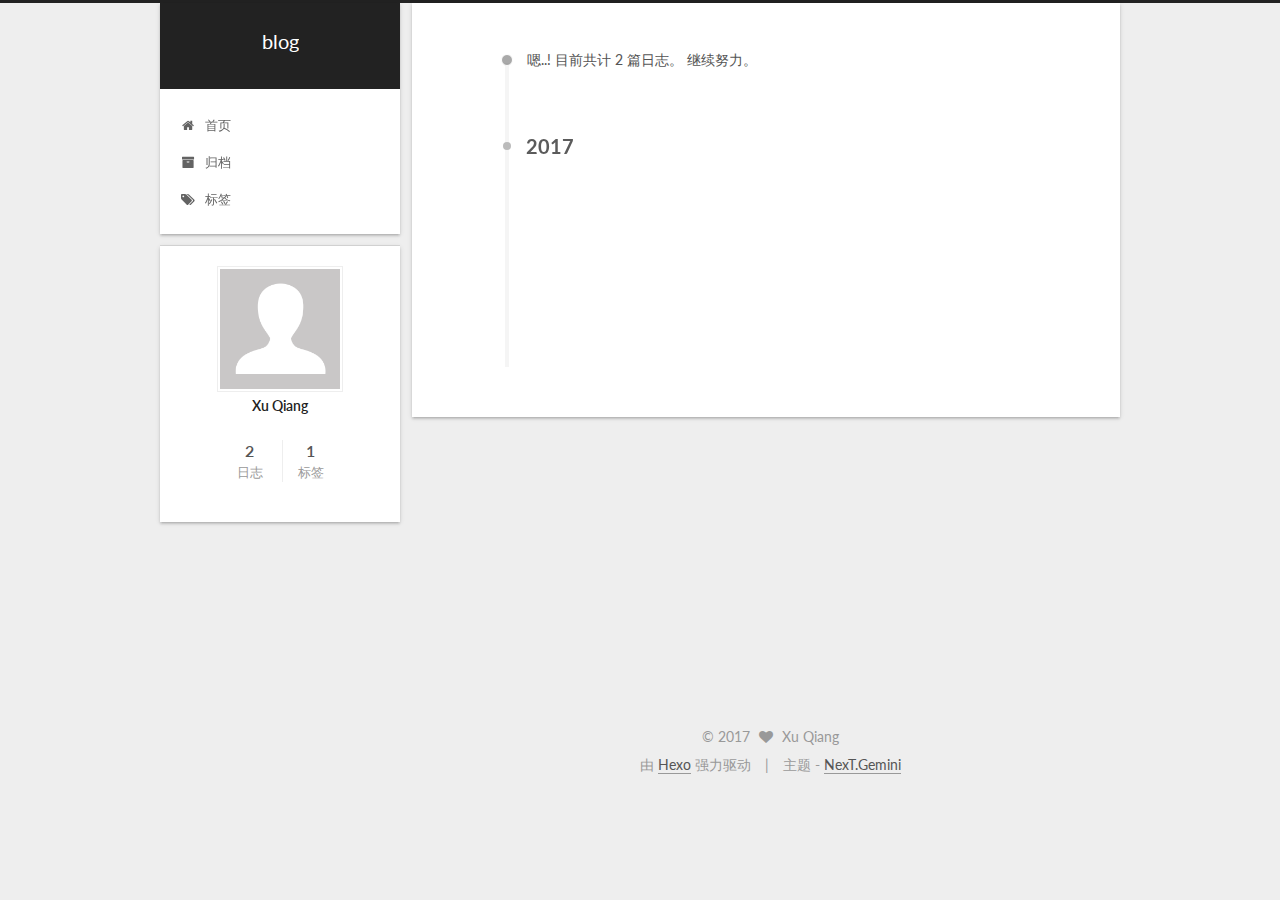
==== archives/2017/index.html @ 6618b9b8 "Site updated: 2017-08-31 19:38:58" ====
<!DOCTYPE html>



  


<html class="theme-next gemini use-motion" lang="zh-Hans">
<head>
  <meta charset="UTF-8"/>
<meta http-equiv="X-UA-Compatible" content="IE=edge" />
<meta name="viewport" content="width=device-width, initial-scale=1, maximum-scale=1"/>
<meta name="theme-color" content="#222">









<meta http-equiv="Cache-Control" content="no-transform" />
<meta http-equiv="Cache-Control" content="no-siteapp" />















  
  
  <link href="/lib/fancybox/source/jquery.fancybox.css?v=2.1.5" rel="stylesheet" type="text/css" />




  
  
  
  

  
    
    
  

  

  

  

  

  
    
    
    <link href="//fonts.googleapis.com/css?family=Lato:300,300italic,400,400italic,700,700italic&subset=latin,latin-ext" rel="stylesheet" type="text/css">
  






<link href="/lib/font-awesome/css/font-awesome.min.css?v=4.6.2" rel="stylesheet" type="text/css" />

<link href="/css/main.css?v=5.1.2" rel="stylesheet" type="text/css" />


  <meta name="keywords" content="Hexo, NexT" />








  <link rel="shortcut icon" type="image/x-icon" href="/favicon.ico?v=5.1.2" />






<meta property="og:type" content="website">
<meta property="og:title" content="blog">
<meta property="og:url" content="http://yoursite.com/archives/2017/index.html">
<meta property="og:site_name" content="blog">
<meta property="og:locale" content="zh-Hans">
<meta name="twitter:card" content="summary">
<meta name="twitter:title" content="blog">



<script type="text/javascript" id="hexo.configurations">
  var NexT = window.NexT || {};
  var CONFIG = {
    root: '/',
    scheme: 'Gemini',
    sidebar: {"position":"left","display":"post","offset":12,"offset_float":12,"b2t":false,"scrollpercent":false,"onmobile":false},
    fancybox: true,
    tabs: true,
    motion: true,
    duoshuo: {
      userId: '0',
      author: '博主'
    },
    algolia: {
      applicationID: '',
      apiKey: '',
      indexName: '',
      hits: {"per_page":10},
      labels: {"input_placeholder":"Search for Posts","hits_empty":"We didn't find any results for the search: ${query}","hits_stats":"${hits} results found in ${time} ms"}
    }
  };
</script>



  <link rel="canonical" href="http://yoursite.com/archives/2017/"/>





  <title>归档 | blog</title>
  














</head>

<body itemscope itemtype="http://schema.org/WebPage" lang="zh-Hans">

  
  
    
  

  <div class="container sidebar-position-left  page-archive  ">
    <div class="headband"></div>

    <header id="header" class="header" itemscope itemtype="http://schema.org/WPHeader">
      <div class="header-inner"><div class="site-brand-wrapper">
  <div class="site-meta ">
    

    <div class="custom-logo-site-title">
      <a href="/"  class="brand" rel="start">
        <span class="logo-line-before"><i></i></span>
        <span class="site-title">blog</span>
        <span class="logo-line-after"><i></i></span>
      </a>
    </div>
      
        <p class="site-subtitle"></p>
      
  </div>

  <div class="site-nav-toggle">
    <button>
      <span class="btn-bar"></span>
      <span class="btn-bar"></span>
      <span class="btn-bar"></span>
    </button>
  </div>
</div>

<nav class="site-nav">
  

  
    <ul id="menu" class="menu">
      
        
        <li class="menu-item menu-item-home">
          <a href="/" rel="section">
            
              <i class="menu-item-icon fa fa-fw fa-home"></i> <br />
            
            首页
          </a>
        </li>
      
        
        <li class="menu-item menu-item-archives">
          <a href="/archives/" rel="section">
            
              <i class="menu-item-icon fa fa-fw fa-archive"></i> <br />
            
            归档
          </a>
        </li>
      
        
        <li class="menu-item menu-item-tags">
          <a href="/tags/" rel="section">
            
              <i class="menu-item-icon fa fa-fw fa-tags"></i> <br />
            
            标签
          </a>
        </li>
      

      
    </ul>
  

  
</nav>



 </div>
    </header>

    <main id="main" class="main">
      <div class="main-inner">
        <div class="content-wrap">
          <div id="content" class="content">
            

  
  
  
  <div class="post-block archive">
    <div id="posts" class="posts-collapse">
      <span class="archive-move-on"></span>

      <span class="archive-page-counter">
        
        
        
          
        
        嗯..! 目前共计 2 篇日志。 继续努力。
      </span>

      

        
        
        

        
          
          <div class="collection-title">
            <h2 class="archive-year motion-element" id="archive-year-2017">2017</h2>
          </div>
        
        

        

  <article class="post post-type-normal" itemscope itemtype="http://schema.org/Article">
    <header class="post-header">

      <h2 class="post-title">
        
            <a class="post-title-link" href="/2017/08/31/spark/" itemprop="url">
              
                <span itemprop="name">spark</span>
              
            </a>
        
      </h2>

      <div class="post-meta">
        <time class="post-time" itemprop="dateCreated"
              datetime="2017-08-31T19:30:07+08:00"
              content="2017-08-31" >
          08-31
        </time>
      </div>

    </header>
  </article>



      

        
        
        

        
        

        

  <article class="post post-type-normal" itemscope itemtype="http://schema.org/Article">
    <header class="post-header">

      <h2 class="post-title">
        
            <a class="post-title-link" href="/2017/08/31/hello-world/" itemprop="url">
              
                <span itemprop="name">Hello World</span>
              
            </a>
        
      </h2>

      <div class="post-meta">
        <time class="post-time" itemprop="dateCreated"
              datetime="2017-08-31T19:21:14+08:00"
              content="2017-08-31" >
          08-31
        </time>
      </div>

    </header>
  </article>



      

    </div>
  </div>
  
  
  

  



          </div>
          


          

        </div>
        
          
  
  <div class="sidebar-toggle">
    <div class="sidebar-toggle-line-wrap">
      <span class="sidebar-toggle-line sidebar-toggle-line-first"></span>
      <span class="sidebar-toggle-line sidebar-toggle-line-middle"></span>
      <span class="sidebar-toggle-line sidebar-toggle-line-last"></span>
    </div>
  </div>

  <aside id="sidebar" class="sidebar">
    
    <div class="sidebar-inner">

      

      

      <section class="site-overview sidebar-panel sidebar-panel-active">
        <div class="site-author motion-element" itemprop="author" itemscope itemtype="http://schema.org/Person">
          <img class="site-author-image" itemprop="image"
               src="/images/avatar.gif"
               alt="Xu Qiang" />
          <p class="site-author-name" itemprop="name">Xu Qiang</p>
           
              <p class="site-description motion-element" itemprop="description"></p>
          
        </div>
        <nav class="site-state motion-element">

          
            <div class="site-state-item site-state-posts">
              <a href="/archives/">
                <span class="site-state-item-count">2</span>
                <span class="site-state-item-name">日志</span>
              </a>
            </div>
          

          

          
            
            
            <div class="site-state-item site-state-tags">
              <a href="/tags/index.html">
                <span class="site-state-item-count">1</span>
                <span class="site-state-item-name">标签</span>
              </a>
            </div>
          

        </nav>

        

        <div class="links-of-author motion-element">
          
        </div>

        
        

        
        

        


      </section>

      

      

    </div>
  </aside>


        
      </div>
    </main>

    <footer id="footer" class="footer">
      <div class="footer-inner">
        <div class="copyright" >
  
  &copy; 
  <span itemprop="copyrightYear">2017</span>
  <span class="with-love">
    <i class="fa fa-heart"></i>
  </span>
  <span class="author" itemprop="copyrightHolder">Xu Qiang</span>
</div>


<div class="powered-by">
  由 <a class="theme-link" href="https://hexo.io">Hexo</a> 强力驱动
</div>

<div class="theme-info">
  主题 -
  <a class="theme-link" href="https://github.com/iissnan/hexo-theme-next">
    NexT.Gemini
  </a>
</div>


        

        
      </div>
    </footer>

    
      <div class="back-to-top">
        <i class="fa fa-arrow-up"></i>
        
      </div>
    

  </div>

  

<script type="text/javascript">
  if (Object.prototype.toString.call(window.Promise) !== '[object Function]') {
    window.Promise = null;
  }
</script>









  












  
  <script type="text/javascript" src="/lib/jquery/index.js?v=2.1.3"></script>

  
  <script type="text/javascript" src="/lib/fastclick/lib/fastclick.min.js?v=1.0.6"></script>

  
  <script type="text/javascript" src="/lib/jquery_lazyload/jquery.lazyload.js?v=1.9.7"></script>

  
  <script type="text/javascript" src="/lib/velocity/velocity.min.js?v=1.2.1"></script>

  
  <script type="text/javascript" src="/lib/velocity/velocity.ui.min.js?v=1.2.1"></script>

  
  <script type="text/javascript" src="/lib/fancybox/source/jquery.fancybox.pack.js?v=2.1.5"></script>


  


  <script type="text/javascript" src="/js/src/utils.js?v=5.1.2"></script>

  <script type="text/javascript" src="/js/src/motion.js?v=5.1.2"></script>



  
  


  <script type="text/javascript" src="/js/src/affix.js?v=5.1.2"></script>

  <script type="text/javascript" src="/js/src/schemes/pisces.js?v=5.1.2"></script>



  
  
    <script type="text/javascript" id="motion.page.archive">
      $('.archive-year').velocity('transition.slideLeftIn');
    </script>
  


  


  <script type="text/javascript" src="/js/src/bootstrap.js?v=5.1.2"></script>



  


  




	





  





  






  





  

  

  

  

  

  

</body>
</html>
---- css/main.css ----
/* normalize.css v3.0.2 | MIT License | git.io/normalize */
html {
  font-family: sans-serif; /* 1 */
  -ms-text-size-adjust: 100%; /* 2 */
  -webkit-text-size-adjust: 100%; /* 2 */
}
body {
  margin: 0;
}
article,
aside,
details,
figcaption,
figure,
footer,
header,
hgroup,
main,
menu,
nav,
section,
summary {
  display: block;
}
audio,
canvas,
progress,
video {
  display: inline-block; /* 1 */
  vertical-align: baseline; /* 2 */
}
audio:not([controls]) {
  display: none;
  height: 0;
}
[hidden],
template {
  display: none;
}
a {
  background-color: transparent;
}
a:active,
a:hover {
  outline: 0;
}
abbr[title] {
  border-bottom: 1px dotted;
}
b,
strong {
  font-weight: bold;
}
dfn {
  font-style: italic;
}
h1 {
  font-size: 2em;
  margin: 0.67em 0;
}
mark {
  background: #ff0;
  color: #000;
}
small {
  font-size: 80%;
}
sub,
sup {
  font-size: 75%;
  line-height: 0;
  position: relative;
  vertical-align: baseline;
}
sup {
  top: -0.5em;
}
sub {
  bottom: -0.25em;
}
img {
  border: 0;
}
svg:not(:root) {
  overflow: hidden;
}
figure {
  margin: 1em 40px;
}
hr {
  -moz-box-sizing: content-box;
  box-sizing: content-box;
  height: 0;
}
pre {
  overflow: auto;
}
code,
kbd,
pre,
samp {
  font-family: monospace, monospace;
  font-size: 1em;
}
button,
input,
optgroup,
select,
textarea {
  color: inherit; /* 1 */
  font: inherit; /* 2 */
  margin: 0; /* 3 */
}
button {
  overflow: visible;
}
button,
select {
  text-transform: none;
}
button,
html input[type="button"],
input[type="reset"],
input[type="submit"] {
  -webkit-appearance: button; /* 2 */
  cursor: pointer; /* 3 */
}
button[disabled],
html input[disabled] {
  cursor: default;
}
button::-moz-focus-inner,
input::-moz-focus-inner {
  border: 0;
  padding: 0;
}
input {
  line-height: normal;
}
input[type="checkbox"],
input[type="radio"] {
  box-sizing: border-box; /* 1 */
  padding: 0; /* 2 */
}
input[type="number"]::-webkit-inner-spin-button,
input[type="number"]::-webkit-outer-spin-button {
  height: auto;
}
input[type="search"] {
  -webkit-appearance: textfield; /* 1 */
  -moz-box-sizing: content-box;
  -webkit-box-sizing: content-box; /* 2 */
  box-sizing: content-box;
}
input[type="search"]::-webkit-search-cancel-button,
input[type="search"]::-webkit-search-decoration {
  -webkit-appearance: none;
}
fieldset {
  border: 1px solid #c0c0c0;
  margin: 0 2px;
  padding: 0.35em 0.625em 0.75em;
}
legend {
  border: 0; /* 1 */
  padding: 0; /* 2 */
}
textarea {
  overflow: auto;
}
optgroup {
  font-weight: bold;
}
table {
  border-collapse: collapse;
  border-spacing: 0;
}
td,
th {
  padding: 0;
}
::selection {
  background: #262a30;
  color: #fff;
}
body {
  position: relative;
  font-family: 'Lato', "PingFang SC", "Microsoft YaHei", sans-serif;
  font-size: 14px;
  line-height: 2;
  color: #555;
  background: #eee;
}
@media (max-width: 767px) {
  body {
    padding-right: 0 !important;
  }
}
@media (min-width: 768px) and (max-width: 991px) {
  body {
    padding-right: 0 !important;
  }
}
@media (min-width: 1600px) {
  body {
    font-size: 16px;
  }
}
h1,
h2,
h3,
h4,
h5,
h6 {
  margin: 0;
  padding: 0;
  font-weight: bold;
  line-height: 1.5;
  font-family: 'Lato', "PingFang SC", "Microsoft YaHei", sans-serif;
}
h2,
h3,
h4,
h5,
h6 {
  margin: 20px 0 15px;
}
h1 {
  font-size: 22px;
}
@media (max-width: 767px) {
  h1 {
    font-size: 18px;
  }
}
h2 {
  font-size: 20px;
}
@media (max-width: 767px) {
  h2 {
    font-size: 16px;
  }
}
h3 {
  font-size: 18px;
}
@media (max-width: 767px) {
  h3 {
    font-size: 14px;
  }
}
h4 {
  font-size: 16px;
}
@media (max-width: 767px) {
  h4 {
    font-size: 12px;
  }
}
h5 {
  font-size: 14px;
}
@media (max-width: 767px) {
  h5 {
    font-size: 10px;
  }
}
h6 {
  font-size: 12px;
}
@media (max-width: 767px) {
  h6 {
    font-size: 8px;
  }
}
p {
  margin: 0 0 20px 0;
}
a {
  color: #555;
  text-decoration: none;
  border-bottom: 1px solid #999;
  word-wrap: break-word;
}
a:hover {
  color: #222;
  border-bottom-color: #222;
}
blockquote {
  margin: 0;
  padding: 0;
}
img {
  display: block;
  margin: auto;
  max-width: 100%;
  height: auto;
}
hr {
  margin: 40px 0;
  height: 3px;
  border: none;
  background-color: #ddd;
  background-image: repeating-linear-gradient(-45deg, #fff, #fff 4px, transparent 4px, transparent 8px);
}
blockquote {
  padding: 0 15px;
  color: #666;
  border-left: 4px solid #ddd;
}
blockquote cite::before {
  content: "-";
  padding: 0 5px;
}
dt {
  font-weight: 700;
}
dd {
  margin: 0;
  padding: 0;
}
.text-left {
  text-align: left;
}
.text-center {
  text-align: center;
}
.text-right {
  text-align: right;
}
.text-justify {
  text-align: justify;
}
.text-nowrap {
  white-space: nowrap;
}
.text-lowercase {
  text-transform: lowercase;
}
.text-uppercase {
  text-transform: uppercase;
}
.text-capitalize {
  text-transform: capitalize;
}
.center-block {
  display: block;
  margin-left: auto;
  margin-right: auto;
}
.clearfix:before,
.clearfix:after {
  content: " ";
  display: table;
}
.clearfix:after {
  clear: both;
}
.pullquote {
  width: 45%;
}
.pullquote.left {
  float: left;
  margin-left: 5px;
  margin-right: 10px;
}
.pullquote.right {
  float: right;
  margin-left: 10px;
  margin-right: 5px;
}
.affix.affix.affix {
  position: fixed;
}
.translation {
  margin-top: -20px;
  font-size: 14px;
  color: #999;
}
.scrollbar-measure {
  width: 100px;
  height: 100px;
  overflow: scroll;
  position: absolute;
  top: -9999px;
}
.use-motion .motion-element {
  opacity: 0;
}
table {
  margin: 20px 0;
  width: 100%;
  border-collapse: collapse;
  border-spacing: 0;
  border: 1px solid #ddd;
  font-size: 14px;
  table-layout: fixed;
  word-wrap: break-all;
}
table>tbody>tr:nth-of-type(odd) {
  background-color: #f9f9f9;
}
table>tbody>tr:hover {
  background-color: #f5f5f5;
}
caption,
th,
td {
  padding: 8px;
  text-align: left;
  vertical-align: middle;
  font-weight: normal;
}
th,
td {
  border-bottom: 3px solid #ddd;
  border-right: 1px solid #eee;
}
th {
  padding-bottom: 10px;
  font-weight: 700;
}
td {
  border-bottom-width: 1px;
}
html,
body {
  height: 100%;
}
.container {
  position: relative;
  min-height: 100%;
}
.header-inner {
  margin: 0 auto;
  padding: 100px 0 70px;
  width: calc(100% - 252px);
}
@media (min-width: 1600px) {
  .container .header-inner {
    width: 900px;
  }
}
.main {
  padding-bottom: 150px;
}
.main-inner {
  margin: 0 auto;
  width: calc(100% - 252px);
}
@media (min-width: 1600px) {
  .container .main-inner {
    width: 900px;
  }
}
.footer {
  position: absolute;
  left: 0;
  bottom: 0;
  width: 100%;
  min-height: 50px;
}
.footer-inner {
  box-sizing: border-box;
  margin: 20px auto;
  width: calc(100% - 252px);
}
@media (min-width: 1600px) {
  .container .footer-inner {
    width: 900px;
  }
}
pre,
.highlight {
  overflow: auto;
  margin: 20px 0;
  padding: 0;
  font-size: 13px;
  color: #4d4d4c;
  background: #f7f7f7;
  line-height: 1.6;
}
pre,
code {
  font-family: consolas, Menlo, "PingFang SC", "Microsoft YaHei", monospace;
}
code {
  padding: 2px 4px;
  word-wrap: break-word;
  color: #555;
  background: #eee;
  border-radius: 3px;
  font-size: 13px;
}
pre code {
  padding: 0;
  color: #4d4d4c;
  background: none;
  text-shadow: none;
}
.highlight {
  border-radius: 1px;
}
.highlight pre {
  border: none;
  margin: 0;
  padding: 10px 0;
}
.highlight table {
  margin: 0;
  width: auto;
  border: none;
}
.highlight td {
  border: none;
  padding: 0;
}
.highlight figcaption {
  font-size: 1em;
  color: #4d4d4c;
  line-height: 1em;
  margin-bottom: 1em;
}
.highlight figcaption:before,
.highlight figcaption:after {
  content: " ";
  display: table;
}
.highlight figcaption:after {
  clear: both;
}
.highlight figcaption a {
  float: right;
  color: #4d4d4c;
}
.highlight figcaption a:hover {
  border-bottom-color: #4d4d4c;
}
.highlight .gutter pre {
  padding-left: 10px;
  padding-right: 10px;
  color: #869194;
  text-align: right;
  background-color: #eff2f3;
}
.highlight .code pre {
  width: 100%;
  padding-left: 10px;
  padding-right: 10px;
  background-color: #f7f7f7;
}
.highlight .line {
  height: 20px;
}
.gutter {
  -webkit-user-select: none;
  -moz-user-select: none;
  -ms-user-select: none;
  user-select: none;
}
.gist table {
  width: auto;
}
.gist table td {
  border: none;
}
pre .deletion {
  background: #fdd;
}
pre .addition {
  background: #dfd;
}
pre .meta {
  color: #8959a8;
}
pre .comment {
  color: #8e908c;
}
pre .variable,
pre .attribute,
pre .tag,
pre .regexp,
pre .ruby .constant,
pre .xml .tag .title,
pre .xml .pi,
pre .xml .doctype,
pre .html .doctype,
pre .css .id,
pre .css .class,
pre .css .pseudo {
  color: #c82829;
}
pre .number,
pre .preprocessor,
pre .built_in,
pre .literal,
pre .params,
pre .constant,
pre .command {
  color: #f5871f;
}
pre .ruby .class .title,
pre .css .rules .attribute,
pre .string,
pre .value,
pre .inheritance,
pre .header,
pre .ruby .symbol,
pre .xml .cdata,
pre .special,
pre .number,
pre .formula {
  color: #718c00;
}
pre .title,
pre .css .hexcolor {
  color: #3e999f;
}
pre .function,
pre .python .decorator,
pre .python .title,
pre .ruby .function .title,
pre .ruby .title .keyword,
pre .perl .sub,
pre .javascript .title,
pre .coffeescript .title {
  color: #4271ae;
}
pre .keyword,
pre .javascript .function {
  color: #8959a8;
}
.full-image.full-image.full-image {
  border: none;
  max-width: 100%;
  width: auto;
  margin: 20px auto;
}
@media (min-width: 992px) {
  .full-image.full-image.full-image {
    max-width: none;
    width: 118%;
    margin: 0 -9%;
  }
}
.blockquote-center,
.page-home .post-type-quote blockquote,
.page-post-detail .post-type-quote blockquote {
  position: relative;
  margin: 40px 0;
  padding: 0;
  border-left: none;
  text-align: center;
}
.blockquote-center::before,
.page-home .post-type-quote blockquote::before,
.page-post-detail .post-type-quote blockquote::before,
.blockquote-center::after,
.page-home .post-type-quote blockquote::after,
.page-post-detail .post-type-quote blockquote::after {
  position: absolute;
  content: ' ';
  display: block;
  width: 100%;
  height: 24px;
  opacity: 0.2;
  background-repeat: no-repeat;
  background-position: 0 -6px;
  background-size: 22px 22px;
}
.blockquote-center::before,
.page-home .post-type-quote blockquote::before,
.page-post-detail .post-type-quote blockquote::before {
  top: -20px;
  background-image: url("../images/quote-l.svg");
  border-top: 1px solid #ccc;
}
.blockquote-center::after,
.page-home .post-type-quote blockquote::after,
.page-post-detail .post-type-quote blockquote::after {
  bottom: -20px;
  background-image: url("../images/quote-r.svg");
  border-bottom: 1px solid #ccc;
  background-position: 100% 8px;
}
.blockquote-center p,
.page-home .post-type-quote blockquote p,
.page-post-detail .post-type-quote blockquote p,
.blockquote-center div,
.page-home .post-type-quote blockquote div,
.page-post-detail .post-type-quote blockquote div {
  text-align: center;
}
.post .post-body .group-picture img {
  box-sizing: border-box;
  padding: 0 3px;
  border: none;
}
.post .group-picture-row {
  overflow: hidden;
  margin-top: 6px;
}
.post .group-picture-row:first-child {
  margin-top: 0;
}
.post .group-picture-column {
  float: left;
}
.page-post-detail .post-body .group-picture-column {
  float: none;
  margin-top: 10px;
  width: auto !important;
}
.page-post-detail .post-body .group-picture-column img {
  margin: 0 auto;
}
.page-archive .group-picture-container {
  overflow: hidden;
}
.page-archive .group-picture-row {
  float: left;
}
.page-archive .group-picture-row:first-child {
  margin-top: 6px;
}
.page-archive .group-picture-column {
  max-width: 150px;
  max-height: 150px;
}
.post-body .note {
  position: relative;
  padding: 15px;
  margin-bottom: 20px;
  border: 1px solid #eee;
  border-left-width: 5px;
  border-radius: 3px;
}
.post-body .note h2,
.post-body .note h3,
.post-body .note h4,
.post-body .note h5,
.post-body .note h6 {
  margin-top: 0;
  margin-bottom: 0;
  border-bottom: initial;
  padding-top: 0 !important;
}
.post-body .note p:first-child,
.post-body .note ul:first-child,
.post-body .note ol:first-child,
.post-body .note table:first-child,
.post-body .note pre:first-child,
.post-body .note blockquote:first-child {
  margin-top: 0;
}
.post-body .note p:last-child,
.post-body .note ul:last-child,
.post-body .note ol:last-child,
.post-body .note table:last-child,
.post-body .note pre:last-child,
.post-body .note blockquote:last-child {
  margin-bottom: 0;
}
.post-body .note.default {
  border-left-color: #777;
}
.post-body .note.default h2,
.post-body .note.default h3,
.post-body .note.default h4,
.post-body .note.default h5,
.post-body .note.default h6 {
  color: #777;
}
.post-body .note.primary {
  border-left-color: #6f42c1;
}
.post-body .note.primary h2,
.post-body .note.primary h3,
.post-body .note.primary h4,
.post-body .note.primary h5,
.post-body .note.primary h6 {
  color: #6f42c1;
}
.post-body .note.info {
  border-left-color: #428bca;
}
.post-body .note.info h2,
.post-body .note.info h3,
.post-body .note.info h4,
.post-body .note.info h5,
.post-body .note.info h6 {
  color: #428bca;
}
.post-body .note.success {
  border-left-color: #5cb85c;
}
.post-body .note.success h2,
.post-body .note.success h3,
.post-body .note.success h4,
.post-body .note.success h5,
.post-body .note.success h6 {
  color: #5cb85c;
}
.post-body .note.warning {
  border-left-color: #f0ad4e;
}
.post-body .note.warning h2,
.post-body .note.warning h3,
.post-body .note.warning h4,
.post-body .note.warning h5,
.post-body .note.warning h6 {
  color: #f0ad4e;
}
.post-body .note.danger {
  border-left-color: #d9534f;
}
.post-body .note.danger h2,
.post-body .note.danger h3,
.post-body .note.danger h4,
.post-body .note.danger h5,
.post-body .note.danger h6 {
  color: #d9534f;
}
.post-body .label {
  display: inline;
  padding: 0 2px;
  white-space: nowrap;
}
.post-body .label.default {
  background-color: #f0f0f0;
}
.post-body .label.primary {
  background-color: #efe6f7;
}
.post-body .label.info {
  background-color: #e5f2f8;
}
.post-body .label.success {
  background-color: #e7f4e9;
}
.post-body .label.warning {
  background-color: #fcf6e1;
}
.post-body .label.danger {
  background-color: #fae8eb;
}
.post-body .tabs {
  position: relative;
  display: block;
  margin-bottom: 20px;
  padding-top: 10px;
}
.post-body .tabs ul.nav-tabs {
  margin: 0;
  padding: 0;
  display: flex;
  margin-bottom: -1px;
}
@media (max-width: 413px) {
  .post-body .tabs ul.nav-tabs {
    display: block;
    margin-bottom: 5px;
  }
}
.post-body .tabs ul.nav-tabs li.tab {
  list-style-type: none !important;
  margin: 0 0.25em 0 0;
  border-top: 3px solid transparent;
  border-left: 1px solid transparent;
  border-right: 1px solid transparent;
}
@media (max-width: 413px) {
  .post-body .tabs ul.nav-tabs li.tab {
    margin: initial;
    border-top: 1px solid transparent;
    border-left: 3px solid transparent;
    border-right: 1px solid transparent;
    border-bottom: 1px solid transparent;
  }
}
.post-body .tabs ul.nav-tabs li.tab a {
  outline: 0;
  border-bottom: initial;
  display: block;
  line-height: 1.8em;
  padding: 0.25em 0.75em;
  transition-duration: 0.2s;
  transition-timing-function: ease-out;
  transition-delay: 0s;
}
.post-body .tabs ul.nav-tabs li.tab a i {
  width: 1.285714285714286em;
}
.post-body .tabs ul.nav-tabs li.tab.active {
  border-top: 3px solid #fc6423;
  border-left: 1px solid #ddd;
  border-right: 1px solid #ddd;
  background-color: #fff;
}
@media (max-width: 413px) {
  .post-body .tabs ul.nav-tabs li.tab.active {
    border-top: 1px solid #ddd;
    border-left: 3px solid #fc6423;
    border-right: 1px solid #ddd;
    border-bottom: 1px solid #ddd;
  }
}
.post-body .tabs ul.nav-tabs li.tab.active a {
  cursor: default;
  color: #555;
}
.post-body .tabs .tab-content {
  background-color: #fff;
}
.post-body .tabs .tab-content .tab-pane {
  border: 1px solid #ddd;
  padding: 20px 20px 0 20px;
}
.post-body .tabs .tab-content .tab-pane:not(.active) {
  display: none !important;
}
.post-body .tabs .tab-content .tab-pane.active {
  display: block !important;
}
.btn {
  display: inline-block;
  padding: 0 20px;
  font-size: 14px;
  color: #fff;
  background: #222;
  border: 2px solid #555;
  text-decoration: none;
  border-radius: 0;
  transition-property: background-color;
  transition-duration: 0.2s;
  transition-timing-function: ease-in-out;
  transition-delay: 0s;
}
.btn:hover,
.post-button .btn:hover {
  border-color: #222;
  color: #fff;
  background: #222;
}
.btn-bar {
  display: block;
  width: 22px;
  height: 2px;
  background: #555;
  border-radius: 1px;
}
.btn-bar+.btn-bar {
  margin-top: 4px;
}
.pagination {
  margin: 120px 0 40px;
  text-align: center;
  border-top: 1px solid #eee;
}
.page-number-basic,
.pagination .prev,
.pagination .next,
.pagination .page-number,
.pagination .space {
  display: inline-block;
  position: relative;
  top: -1px;
  margin: 0 10px;
  padding: 0 10px;
  line-height: 30px;
}
@media (max-width: 767px) {
  .page-number-basic,
  .pagination .prev,
  .pagination .next,
  .pagination .page-number,
  .pagination .space {
    margin: 0 5px;
  }
}
.pagination .prev,
.pagination .next,
.pagination .page-number {
  border-bottom: 0;
  border-top: 1px solid #eee;
  transition-property: border-color;
  transition-duration: 0.2s;
  transition-timing-function: ease-in-out;
  transition-delay: 0s;
}
.pagination .prev:hover,
.pagination .next:hover,
.pagination .page-number:hover {
  border-top-color: #222;
}
.pagination .space {
  padding: 0;
  margin: 0;
}
.pagination .prev {
  margin-left: 0;
}
.pagination .next {
  margin-right: 0;
}
.pagination .page-number.current {
  color: #fff;
  background: #ccc;
  border-top-color: #ccc;
}
@media (max-width: 767px) {
  .pagination {
    border-top: none;
  }
  .pagination .prev,
  .pagination .next,
  .pagination .page-number {
    margin-bottom: 10px;
    border-top: 0;
    border-bottom: 1px solid #eee;
  }
  .pagination .prev:hover,
  .pagination .next:hover,
  .pagination .page-number:hover {
    border-bottom-color: #222;
  }
}
.comments {
  margin: 60px 20px 0;
}
.tag-cloud {
  text-align: center;
}
.tag-cloud a {
  display: inline-block;
  margin: 10px;
}
.back-to-top {
  box-sizing: border-box;
  position: fixed;
  bottom: -100px;
  right: 30px;
  z-index: 1050;
  padding: 0 6px;
  width: 24px;
  background: #222;
  font-size: 12px;
  opacity: 0.6;
  color: #fff;
  cursor: pointer;
  text-align: center;
  -webkit-transform: translateZ(0);
  transition-property: bottom;
  transition-duration: 0.2s;
  transition-timing-function: ease-in-out;
  transition-delay: 0s;
}
@media (min-width: 768px) and (max-width: 991px) {
  .back-to-top {
    display: none !important;
  }
}
@media (max-width: 767px) {
  .back-to-top {
    display: none !important;
  }
}
.back-to-top.back-to-top-on {
  bottom: 30px;
}
.header {
  background: transparent;
}
.header-inner {
  position: relative;
}
.headband {
  height: 3px;
  background: #222;
}
.site-meta {
  margin: 0;
  text-align: center;
}
@media (max-width: 767px) {
  .site-meta {
    text-align: center;
  }
}
.brand {
  position: relative;
  display: inline-block;
  padding: 0 40px;
  color: #fff;
  background: #222;
  border-bottom: none;
}
.brand:hover {
  color: #fff;
}
.logo {
  display: inline-block;
  margin-right: 5px;
  line-height: 36px;
  vertical-align: top;
}
.site-title {
  display: inline-block;
  vertical-align: top;
  line-height: 36px;
  font-size: 20px;
  font-weight: normal;
  font-family: 'Lato', "PingFang SC", "Microsoft YaHei", sans-serif;
}
.site-subtitle {
  margin-top: 10px;
  font-size: 13px;
  color: #ddd;
}
.use-motion .brand {
  opacity: 0;
}
.use-motion .logo,
.use-motion .site-title,
.use-motion .site-subtitle {
  opacity: 0;
  position: relative;
  top: -10px;
}
.site-nav-toggle {
  display: none;
  position: absolute;
  top: 10px;
  left: 10px;
}
@media (max-width: 767px) {
  .site-nav-toggle {
    display: block;
  }
}
.site-nav-toggle button {
  margin-top: 2px;
  padding: 9px 10px;
  background: transparent;
  border: none;
}
@media (max-width: 767px) {
  .site-nav {
    display: none;
    margin: 0 -10px;
    padding: 0 10px;
    clear: both;
    border-top: 1px solid #ddd;
  }
}
@media (min-width: 768px) and (max-width: 991px) {
  .site-nav {
    display: block !important;
  }
}
@media (min-width: 992px) {
  .site-nav {
    display: block !important;
  }
}
.menu {
  margin-top: 20px;
  padding-left: 0;
  text-align: center;
}
.menu .menu-item {
  display: inline-block;
  margin: 0 10px;
  list-style: none;
}
@media screen and (max-width: 767px) {
  .menu .menu-item {
    margin-top: 10px;
  }
}
.menu .menu-item a {
  display: block;
  font-size: 13px;
  line-height: inherit;
  border-bottom: 1px solid transparent;
  transition-property: border-color;
  transition-duration: 0.2s;
  transition-timing-function: ease-in-out;
  transition-delay: 0s;
}
.menu .menu-item a:hover,
.menu-item-active a {
  border-bottom-color: #222;
}
.menu .menu-item .fa {
  margin-right: 5px;
}
.use-motion .menu-item {
  opacity: 0;
}
.post-body {
  font-family: 'Lato', "PingFang SC", "Microsoft YaHei", sans-serif;
}
@media (max-width: 767px) {
  .post-body {
    word-break: break-word;
  }
}
.post-body .fancybox img {
  display: block !important;
  margin: 0 auto;
  cursor: pointer;
  cursor: zoom-in;
  cursor: -webkit-zoom-in;
}
.post-body .image-caption,
.post-body .figure .caption {
  margin: 10px auto 15px;
  text-align: center;
  font-size: 14px;
  color: #999;
  font-weight: bold;
  line-height: 1;
}
.post-sticky-flag {
  display: inline-block;
  font-size: 16px;
  -ms-transform: rotate(30deg);
  -webkit-transform: rotate(30deg);
  -moz-transform: rotate(30deg);
  -ms-transform: rotate(30deg);
  -o-transform: rotate(30deg);
  transform: rotate(30deg);
}
.posts-expand {
  padding-top: 40px;
}
@media (max-width: 767px) {
  .posts-expand {
    margin: 0 20px;
  }
  .post-body pre {
    padding: 10px;
  }
  .post-body pre .gutter pre {
    padding-right: 10px;
  }
  .post-body .highlight {
    margin-left: 0px;
    margin-right: 0px;
    padding: 0;
  }
  .post-body .highlight .gutter pre {
    padding-right: 10px;
  }
}
@media (min-width: 992px) {
  .posts-expand .post-body {
    text-align: justify;
  }
}
.posts-expand .post-body h2,
.posts-expand .post-body h3,
.posts-expand .post-body h4,
.posts-expand .post-body h5,
.posts-expand .post-body h6 {
  padding-top: 10px;
}
.posts-expand .post-body h2 .header-anchor,
.posts-expand .post-body h3 .header-anchor,
.posts-expand .post-body h4 .header-anchor,
.posts-expand .post-body h5 .header-anchor,
.posts-expand .post-body h6 .header-anchor {
  float: right;
  margin-left: 10px;
  color: #ccc;
  border-bottom-style: none;
  visibility: hidden;
}
.posts-expand .post-body h2 .header-anchor:hover,
.posts-expand .post-body h3 .header-anchor:hover,
.posts-expand .post-body h4 .header-anchor:hover,
.posts-expand .post-body h5 .header-anchor:hover,
.posts-expand .post-body h6 .header-anchor:hover {
  color: inherit;
}
.posts-expand .post-body h2:hover .header-anchor,
.posts-expand .post-body h3:hover .header-anchor,
.posts-expand .post-body h4:hover .header-anchor,
.posts-expand .post-body h5:hover .header-anchor,
.posts-expand .post-body h6:hover .header-anchor {
  visibility: visible;
}
.posts-expand .post-body ul li {
  list-style: circle;
}
.posts-expand .post-body img {
  box-sizing: border-box;
  margin: auto;
  padding: 3px;
  border: 1px solid #ddd;
}
.posts-expand .fancybox img {
  margin: 0 auto;
}
@media (max-width: 767px) {
  .posts-collapse {
    margin: 0 20px;
  }
  .posts-collapse .post-title,
  .posts-collapse .post-meta {
    display: block;
    width: auto;
    text-align: left;
  }
}
.posts-collapse {
  position: relative;
  z-index: 1010;
  margin-left: 55px;
}
.posts-collapse::after {
  content: " ";
  position: absolute;
  top: 20px;
  left: 0;
  margin-left: -2px;
  width: 4px;
  height: 100%;
  background: #f5f5f5;
  z-index: -1;
}
@media (max-width: 767px) {
  .posts-collapse {
    margin: 0 20px;
  }
}
.posts-collapse .collection-title {
  position: relative;
  margin: 60px 0;
}
.posts-collapse .collection-title h1,
.posts-collapse .collection-title h2 {
  margin-left: 20px;
}
.posts-collapse .collection-title small {
  color: #bbb;
  margin-left: 5px;
}
.posts-collapse .collection-title::before {
  content: " ";
  position: absolute;
  left: 0;
  top: 50%;
  margin-left: -4px;
  margin-top: -4px;
  width: 8px;
  height: 8px;
  background: #bbb;
  border-radius: 50%;
}
.posts-collapse .post {
  margin: 30px 0;
}
.posts-collapse .post-header {
  position: relative;
  transition-duration: 0.2s;
  transition-timing-function: ease-in-out;
  transition-delay: 0s;
  transition-property: border;
  border-bottom: 1px dashed #ccc;
}
.posts-collapse .post-header::before {
  content: " ";
  position: absolute;
  left: 0;
  top: 12px;
  width: 6px;
  height: 6px;
  margin-left: -4px;
  background: #bbb;
  border-radius: 50%;
  border: 1px solid #fff;
  transition-duration: 0.2s;
  transition-timing-function: ease-in-out;
  transition-delay: 0s;
  transition-property: background;
}
.posts-collapse .post-header:hover {
  border-bottom-color: #666;
}
.posts-collapse .post-header:hover::before {
  background: #222;
}
.posts-collapse .post-meta {
  position: absolute;
  font-size: 12px;
  left: 20px;
  top: 5px;
}
.posts-collapse .post-comments-count {
  display: none;
}
.posts-collapse .post-title {
  margin-left: 60px;
  font-size: 16px;
  font-weight: normal;
  line-height: inherit;
}
.posts-collapse .post-title::after {
  margin-left: 3px;
  opacity: 0.6;
}
.posts-collapse .post-title a {
  color: #666;
  border-bottom: none;
}
.page-home .post-type-quote .post-header,
.page-post-detail .post-type-quote .post-header,
.page-home .post-type-quote .post-tags,
.page-post-detail .post-type-quote .post-tags {
  display: none;
}
.posts-expand .post-title {
  font-size: 26px;
  text-align: center;
  word-break: break-word;
  font-weight: 400;
}
@media (max-width: 767px) {
  .posts-expand .post-title {
    font-size: 22px;
  }
}
.posts-expand .post-title-link {
  display: inline-block;
  position: relative;
  color: #555;
  border-bottom: none;
  line-height: 1.2;
  vertical-align: top;
}
.posts-expand .post-title-link::before {
  content: "";
  position: absolute;
  width: 100%;
  height: 2px;
  bottom: 0;
  left: 0;
  background-color: #000;
  visibility: hidden;
  -webkit-transform: scaleX(0);
  -moz-transform: scaleX(0);
  -ms-transform: scaleX(0);
  -o-transform: scaleX(0);
  transform: scaleX(0);
  transition-duration: 0.2s;
  transition-timing-function: ease-in-out;
  transition-delay: 0s;
}
.posts-expand .post-title-link:hover::before {
  visibility: visible;
  -webkit-transform: scaleX(1);
  -moz-transform: scaleX(1);
  -ms-transform: scaleX(1);
  -o-transform: scaleX(1);
  transform: scaleX(1);
}
.posts-expand .post-title-link .fa {
  font-size: 16px;
}
.posts-expand .post-meta {
  margin: 3px 0 60px 0;
  color: #999;
  font-family: 'Lato', "PingFang SC", "Microsoft YaHei", sans-serif;
  font-size: 12px;
  text-align: center;
}
.posts-expand .post-meta .post-category-list {
  display: inline-block;
  margin: 0;
  padding: 3px;
}
.posts-expand .post-meta .post-category-list-link {
  color: #999;
}
.posts-expand .post-meta .post-description {
  font-size: 14px;
  margin-top: 2px;
}
.post-wordcount {
  display: inline-block;
}
.post-meta-divider {
  margin: 0 0.5em;
}
.post-meta-item-icon {
  margin-right: 3px;
}
@media (min-width: 768px) and (max-width: 991px) {
  .post-meta-item-icon {
    display: inline-block;
  }
}
@media (max-width: 767px) {
  .post-meta-item-icon {
    display: inline-block;
  }
}
@media (min-width: 768px) and (max-width: 991px) {
  .post-meta-item-text {
    display: none;
  }
}
@media (max-width: 767px) {
  .post-meta-item-text {
    display: none;
  }
}
@media (max-width: 767px) {
  .posts-expand .post-comments-count {
    display: none;
  }
}
.post-button {
  margin-top: 50px;
}
.post-button .btn {
  color: #555;
  font-size: 14px;
  background: #fff;
  border-radius: 2px;
  line-height: 2;
  margin: 0 4px 8px 4px;
}
.post-button .fa-fw {
  width: 1.285714285714286em;
  text-align: left;
}
.posts-expand .post-tags {
  margin-top: 40px;
  text-align: center;
}
.posts-expand .post-tags a {
  display: inline-block;
  margin-right: 10px;
  font-size: 13px;
}
.post-nav {
  display: table;
  margin-top: 15px;
  width: 100%;
  border-top: 1px solid #eee;
}
.post-nav-divider {
  display: table-cell;
  width: 10%;
}
.post-nav-item {
  display: table-cell;
  padding: 10px 0 0 0;
  width: 45%;
  vertical-align: top;
}
.post-nav-item a {
  position: relative;
  display: block;
  line-height: 25px;
  font-size: 14px;
  color: #555;
  border-bottom: none;
}
.post-nav-item a:hover {
  color: #222;
  border-bottom: none;
}
.post-nav-item a:active {
  top: 2px;
}
.post-nav-item .fa {
  position: absolute;
  top: 8px;
  left: 0;
  font-size: 12px;
}
.post-nav-next a {
  padding-left: 15px;
}
.post-nav-prev {
  text-align: right;
}
.post-nav-prev a {
  padding-right: 15px;
}
.post-nav-prev .fa {
  right: 0;
  left: auto;
}
.posts-expand .post-eof {
  display: block;
  margin: 80px auto 60px;
  width: 8%;
  height: 1px;
  background: #ccc;
  text-align: center;
}
.post:last-child .post-eof.post-eof.post-eof {
  display: none;
}
.post-gallery {
  display: table;
  table-layout: fixed;
  width: 100%;
  border-collapse: separate;
}
.post-gallery-row {
  display: table-row;
}
.post-gallery .post-gallery-img {
  display: table-cell;
  text-align: center;
  vertical-align: middle;
  border: none;
}
.post-gallery .post-gallery-img img {
  max-width: 100%;
  max-height: 100%;
  border: none;
}
.fancybox-close,
.fancybox-close:hover {
  border: none;
}
.rtl.post-body p,
.rtl.post-body a,
.rtl.post-body h1,
.rtl.post-body h2,
.rtl.post-body h3,
.rtl.post-body h4,
.rtl.post-body h5,
.rtl.post-body h6,
.rtl.post-body li,
.rtl.post-body ul,
.rtl.post-body ol {
  direction: rtl;
  font-family: UKIJ Ekran;
}
.rtl.post-title {
  font-family: UKIJ Ekran;
}
.sidebar {
  position: fixed;
  right: 0;
  top: 0;
  bottom: 0;
  width: 0;
  z-index: 1040;
  box-shadow: inset 0 2px 6px #000;
  background: #222;
  -webkit-transform: translateZ(0);
}
.sidebar a {
  color: #999;
  border-bottom-color: #555;
}
.sidebar a:hover {
  color: #eee;
}
@media (min-width: 768px) and (max-width: 991px) {
  .sidebar {
    display: none !important;
  }
}
@media (max-width: 767px) {
  .sidebar {
    display: none !important;
  }
}
.sidebar-inner {
  position: relative;
  padding: 20px 10px;
  color: #999;
  text-align: center;
}
.sidebar-toggle {
  position: fixed;
  right: 30px;
  bottom: 45px;
  width: 14px;
  height: 14px;
  padding: 5px;
  background: #222;
  line-height: 0;
  z-index: 1050;
  cursor: pointer;
  -webkit-transform: translateZ(0);
}
@media (min-width: 768px) and (max-width: 991px) {
  .sidebar-toggle {
    display: none !important;
  }
}
@media (max-width: 767px) {
  .sidebar-toggle {
    display: none !important;
  }
}
.sidebar-toggle-line {
  position: relative;
  display: inline-block;
  vertical-align: top;
  height: 2px;
  width: 100%;
  background: #fff;
  margin-top: 3px;
}
.sidebar-toggle-line:first-child {
  margin-top: 0;
}
.site-author-image {
  display: block;
  margin: 0 auto;
  padding: 2px;
  max-width: 120px;
  height: auto;
  border: 1px solid #eee;
}
.site-author-name {
  margin: 0;
  text-align: center;
  color: #222;
  font-weight: 600;
}
.site-description {
  margin-top: 0;
  text-align: center;
  font-size: 13px;
  color: #999;
}
.site-state {
  overflow: hidden;
  line-height: 1.4;
  white-space: nowrap;
  text-align: center;
}
.site-state-item {
  display: inline-block;
  padding: 0 15px;
  border-left: 1px solid #eee;
}
.site-state-item:first-child {
  border-left: none;
}
.site-state-item a {
  border-bottom: none;
}
.site-state-item-count {
  display: block;
  text-align: center;
  color: inherit;
  font-weight: 600;
  font-size: 16px;
}
.site-state-item-name {
  font-size: 13px;
  color: #999;
}
.feed-link {
  margin-top: 20px;
}
.feed-link a {
  display: inline-block;
  padding: 0 15px;
  color: #fc6423;
  border: 1px solid #fc6423;
  border-radius: 4px;
}
.feed-link a i {
  color: #fc6423;
  font-size: 14px;
}
.feed-link a:hover {
  color: #fff;
  background: #fc6423;
}
.feed-link a:hover i {
  color: #fff;
}
.links-of-author {
  margin-top: 20px;
  display: flex;
  flex-wrap: wrap;
  justify-content: center;
}
.links-of-author a {
  display: inline-block;
  vertical-align: middle;
  margin-right: 10px;
  margin-bottom: 10px;
  border-bottom-color: #555;
  font-size: 13px;
}
.links-of-author a:before {
  display: inline-block;
  vertical-align: middle;
  margin-right: 3px;
  content: " ";
  width: 4px;
  height: 4px;
  border-radius: 50%;
  background: #34e59f;
}
.links-of-blogroll {
  font-size: 13px;
}
.links-of-blogroll-title {
  margin-top: 20px;
  font-size: 14px;
  font-weight: 600;
}
.links-of-blogroll-list {
  margin: 0;
  padding: 0;
  list-style: none;
}
.links-of-blogroll-item {
  padding: 2px 10px;
}
.sidebar-nav {
  margin: 0 0 20px;
  padding-left: 0;
}
.sidebar-nav li {
  display: inline-block;
  cursor: pointer;
  border-bottom: 1px solid transparent;
  font-size: 14px;
  color: #555;
}
.sidebar-nav li:hover {
  color: #fc6423;
}
.page-post-detail .sidebar-nav-toc {
  padding: 0 5px;
}
.page-post-detail .sidebar-nav-overview {
  margin-left: 10px;
}
.sidebar-nav .sidebar-nav-active {
  color: #fc6423;
  border-bottom-color: #fc6423;
}
.sidebar-nav .sidebar-nav-active:hover {
  color: #fc6423;
}
.sidebar-panel {
  display: none;
}
.sidebar-panel-active {
  display: block;
}
.post-toc-empty {
  font-size: 14px;
  color: #666;
}
.post-toc-wrap {
  overflow: hidden;
}
.post-toc {
  overflow: auto;
}
.post-toc ol {
  margin: 0;
  padding: 0 2px 5px 10px;
  text-align: left;
  list-style: none;
  font-size: 14px;
}
.post-toc ol > ol {
  padding-left: 0;
}
.post-toc ol a {
  transition-duration: 0.2s;
  transition-timing-function: ease-in-out;
  transition-delay: 0s;
  transition-property: all;
  color: #666;
  border-bottom-color: #ccc;
}
.post-toc ol a:hover {
  color: #000;
  border-bottom-color: #000;
}
.post-toc .nav-item {
  overflow: hidden;
  text-overflow: ellipsis;
  white-space: nowrap;
  line-height: 1.8;
}
.post-toc .nav .nav-child {
  display: none;
}
.post-toc .nav .active > .nav-child {
  display: block;
}
.post-toc .nav .active-current > .nav-child {
  display: block;
}
.post-toc .nav .active-current > .nav-child > .nav-item {
  display: block;
}
.post-toc .nav .active > a {
  color: #fc6423;
  border-bottom-color: #fc6423;
}
.post-toc .nav .active-current > a {
  color: #fc6423;
}
.post-toc .nav .active-current > a:hover {
  color: #fc6423;
}
.footer {
  font-size: 14px;
  color: #999;
}
.footer img {
  border: none;
}
.footer-inner {
  text-align: center;
}
.with-love {
  display: inline-block;
  margin: 0 5px;
}
.powered-by,
.theme-info {
  display: inline-block;
}
.powered-by {
  margin-right: 10px;
}
.powered-by::after {
  content: "|";
  padding-left: 10px;
}
.cc-license {
  margin-top: 10px;
  text-align: center;
}
.cc-license .cc-opacity {
  opacity: 0.7;
  border-bottom: none;
}
.cc-license .cc-opacity:hover {
  opacity: 0.9;
}
.cc-license img {
  display: inline-block;
}
.theme-next #ds-thread #ds-reset {
  color: #555;
}
.theme-next #ds-thread #ds-reset .ds-replybox {
  margin-bottom: 30px;
}
.theme-next #ds-thread #ds-reset .ds-replybox .ds-avatar,
.theme-next #ds-reset .ds-avatar img {
  box-shadow: none;
}
.theme-next #ds-thread #ds-reset .ds-textarea-wrapper {
  border-color: #c7d4e1;
  background: none;
  border-top-right-radius: 3px;
  border-top-left-radius: 3px;
}
.theme-next #ds-thread #ds-reset .ds-textarea-wrapper textarea {
  height: 60px;
}
.theme-next #ds-reset .ds-rounded-top {
  border-radius: 0;
}
.theme-next #ds-thread #ds-reset .ds-post-toolbar {
  box-sizing: border-box;
  border: 1px solid #c7d4e1;
  background: #f6f8fa;
}
.theme-next #ds-thread #ds-reset .ds-post-options {
  height: 40px;
  border: none;
  background: none;
}
.theme-next #ds-thread #ds-reset .ds-toolbar-buttons {
  top: 11px;
}
.theme-next #ds-thread #ds-reset .ds-sync {
  top: 5px;
}
.theme-next #ds-thread #ds-reset .ds-post-button {
  top: 4px;
  right: 5px;
  width: 90px;
  height: 30px;
  border: 1px solid #c5ced7;
  border-radius: 3px;
  background-image: linear-gradient(#fbfbfc, #f5f7f9);
  color: #60676d;
}
.theme-next #ds-thread #ds-reset .ds-post-button:hover {
  background-position: 0 -30px;
  color: #60676d;
}
.theme-next #ds-thread #ds-reset .ds-comments-info {
  padding: 10px 0;
}
.theme-next #ds-thread #ds-reset .ds-sort {
  display: none;
}
.theme-next #ds-thread #ds-reset li.ds-tab a.ds-current {
  border: none;
  background: #f6f8fa;
  color: #60676d;
}
.theme-next #ds-thread #ds-reset li.ds-tab a.ds-current:hover {
  background-color: #e9f0f7;
  color: #60676d;
}
.theme-next #ds-thread #ds-reset li.ds-tab a {
  border-radius: 2px;
  padding: 5px;
}
.theme-next #ds-thread #ds-reset .ds-login-buttons p {
  color: #999;
  line-height: 36px;
}
.theme-next #ds-thread #ds-reset .ds-login-buttons .ds-service-list li {
  height: 28px;
}
.theme-next #ds-thread #ds-reset .ds-service-list a {
  background: none;
  padding: 5px;
  border: 1px solid;
  border-radius: 3px;
  text-align: center;
}
.theme-next #ds-thread #ds-reset .ds-service-list a:hover {
  color: #fff;
  background: #666;
}
.theme-next #ds-thread #ds-reset .ds-service-list .ds-weibo {
  color: #fc9b00;
  border-color: #fc9b00;
}
.theme-next #ds-thread #ds-reset .ds-service-list .ds-weibo:hover {
  background: #fc9b00;
}
.theme-next #ds-thread #ds-reset .ds-service-list .ds-qq {
  color: #60a3ec;
  border-color: #60a3ec;
}
.theme-next #ds-thread #ds-reset .ds-service-list .ds-qq:hover {
  background: #60a3ec;
}
.theme-next #ds-thread #ds-reset .ds-service-list .ds-renren {
  color: #2e7ac4;
  border-color: #2e7ac4;
}
.theme-next #ds-thread #ds-reset .ds-service-list .ds-renren:hover {
  background: #2e7ac4;
}
.theme-next #ds-thread #ds-reset .ds-service-list .ds-douban {
  color: #37994c;
  border-color: #37994c;
}
.theme-next #ds-thread #ds-reset .ds-service-list .ds-douban:hover {
  background: #37994c;
}
.theme-next #ds-thread #ds-reset .ds-service-list .ds-kaixin {
  color: #fef20d;
  border-color: #fef20d;
}
.theme-next #ds-thread #ds-reset .ds-service-list .ds-kaixin:hover {
  background: #fef20d;
}
.theme-next #ds-thread #ds-reset .ds-service-list .ds-netease {
  color: #f00;
  border-color: #f00;
}
.theme-next #ds-thread #ds-reset .ds-service-list .ds-netease:hover {
  background: #f00;
}
.theme-next #ds-thread #ds-reset .ds-service-list .ds-sohu {
  color: #ffcb05;
  border-color: #ffcb05;
}
.theme-next #ds-thread #ds-reset .ds-service-list .ds-sohu:hover {
  background: #ffcb05;
}
.theme-next #ds-thread #ds-reset .ds-service-list .ds-baidu {
  color: #2831e0;
  border-color: #2831e0;
}
.theme-next #ds-thread #ds-reset .ds-service-list .ds-baidu:hover {
  background: #2831e0;
}
.theme-next #ds-thread #ds-reset .ds-service-list .ds-google {
  color: #166bec;
  border-color: #166bec;
}
.theme-next #ds-thread #ds-reset .ds-service-list .ds-google:hover {
  background: #166bec;
}
.theme-next #ds-thread #ds-reset .ds-service-list .ds-weixin {
  color: #00ce0d;
  border-color: #00ce0d;
}
.theme-next #ds-thread #ds-reset .ds-service-list .ds-weixin:hover {
  background: #00ce0d;
}
.theme-next #ds-thread #ds-reset .ds-service-list .ds-more-services {
  border: none;
}
.theme-next #ds-thread #ds-reset .ds-service-list .ds-more-services:hover {
  background: none;
}
.theme-next #ds-reset .duoshuo-ua-admin {
  display: inline-block;
  color: #f00;
}
.theme-next #ds-reset .duoshuo-ua-platform,
.theme-next #ds-reset .duoshuo-ua-browser {
  color: #ccc;
}
.theme-next #ds-reset .duoshuo-ua-platform .fa,
.theme-next #ds-reset .duoshuo-ua-browser .fa {
  display: inline-block;
  margin-right: 3px;
}
.theme-next #ds-reset .duoshuo-ua-separator {
  display: inline-block;
  margin-left: 5px;
}
.theme-next .this_ua {
  background-color: #ccc !important;
  border-radius: 4px;
  padding: 0 5px !important;
  margin: 1px 1px !important;
  border: 1px solid #bbb !important;
  color: #fff;
  display: inline-block !important;
}
.theme-next .this_ua.admin {
  background-color: #d9534f !important;
  border-color: #d9534f !important;
}
.theme-next .this_ua.platform.iOS,
.theme-next .this_ua.platform.Mac,
.theme-next .this_ua.platform.Windows {
  background-color: #39b3d7 !important;
  border-color: #46b8da !important;
}
.theme-next .this_ua.platform.Linux {
  background-color: #3a3a3a !important;
  border-color: #1f1f1f !important;
}
.theme-next .this_ua.platform.Android {
  background-color: #00c47d !important;
  border-color: #01b171 !important;
}
.theme-next .this_ua.browser.Mobile,
.theme-next .this_ua.browser.Chrome {
  background-color: #5cb85c !important;
  border-color: #4cae4c !important;
}
.theme-next .this_ua.browser.Firefox {
  background-color: #f0ad4e !important;
  border-color: #eea236 !important;
}
.theme-next .this_ua.browser.Maxthon,
.theme-next .this_ua.browser.IE {
  background-color: #428bca !important;
  border-color: #357ebd !important;
}
.theme-next .this_ua.browser.baidu,
.theme-next .this_ua.browser.UCBrowser,
.theme-next .this_ua.browser.Opera {
  background-color: #d9534f !important;
  border-color: #d43f3a !important;
}
.theme-next .this_ua.browser.Android,
.theme-next .this_ua.browser.QQBrowser {
  background-color: #78ace9 !important;
  border-color: #4cae4c !important;
}
.post-spread {
  margin-top: 20px;
  text-align: center;
}
.jiathis_style {
  display: inline-block;
}
.jiathis_style a {
  border: none;
}
.fa {
  font-family: FontAwesome !important;
}
.post-spread {
  margin-top: 20px;
  text-align: center;
}
.bdshare-slide-button-box a {
  border: none;
}
.bdsharebuttonbox {
  display: inline-block;
}
.bdsharebuttonbox a {
  border: none;
}
.local-search-pop-overlay {
  position: fixed;
  width: 100%;
  height: 100%;
  top: 0;
  left: 0;
  z-index: 2080;
  background-color: rgba(0,0,0,0.3);
}
.local-search-popup {
  display: none;
  position: fixed;
  top: 10%;
  left: 50%;
  margin-left: -350px;
  width: 700px;
  height: 80%;
  padding: 0;
  background: #fff;
  color: #333;
  z-index: 9999;
  border-radius: 5px;
}
@media (max-width: 767px) {
  .local-search-popup {
    padding: 0;
    top: 0;
    left: 0;
    margin: 0;
    width: 100%;
    height: 100%;
    border-radius: 0;
  }
}
.local-search-popup ul.search-result-list {
  padding: 0;
  margin: 0 5px;
}
.local-search-popup p.search-result {
  border-bottom: 1px dashed #ccc;
  padding: 5px 0;
}
.local-search-popup a.search-result-title {
  font-weight: bold;
  font-size: 16px;
}
.local-search-popup .search-keyword {
  border-bottom: 1px dashed #f00;
  font-weight: bold;
  color: #f00;
}
.local-search-popup .local-search-header {
  padding: 5px;
  height: 36px;
  background: #f5f5f5;
  border-top-left-radius: 5px;
  border-top-right-radius: 5px;
}
.local-search-popup #local-search-result {
  overflow: auto;
  position: relative;
  padding: 5px 25px;
  height: calc(100% - 55px);
}
.local-search-popup .local-search-input-wrapper {
  display: inline-block;
  width: calc(100% - 90px);
  height: 36px;
  line-height: 36px;
  padding: 0 5px;
}
.local-search-popup .local-search-input-wrapper input {
  padding: 8px 0;
  height: 20px;
  display: block;
  width: 100%;
  outline: none;
  border: none;
  background: transparent;
  vertical-align: middle;
}
.local-search-popup .search-icon,
.local-search-popup .popup-btn-close {
  display: inline-block;
  font-size: 18px;
  color: #999;
  height: 36px;
  width: 18px;
  padding-left: 10px;
  padding-right: 10px;
}
.local-search-popup .search-icon {
  float: left;
}
.local-search-popup .popup-btn-close {
  border-left: 1px solid #eee;
  float: right;
  cursor: pointer;
}
.local-search-popup #no-result {
  position: absolute;
  left: 50%;
  top: 50%;
  -webkit-transform: translate(-50%, -50%);
  -webkit-transform: translate(-50%, -50%);
  -moz-transform: translate(-50%, -50%);
  -ms-transform: translate(-50%, -50%);
  -o-transform: translate(-50%, -50%);
  transform: translate(-50%, -50%);
  color: #ccc;
}
.site-uv,
.site-pv,
.page-pv {
  display: inline-block;
}
.site-uv .busuanzi-value,
.site-pv .busuanzi-value,
.page-pv .busuanzi-value {
  margin: 0 5px;
}
.site-uv {
  margin-right: 10px;
}
.site-uv::after {
  content: "|";
  padding-left: 10px;
}
.use-motion .post {
  opacity: 0;
}
.page-archive .archive-page-counter {
  position: relative;
  top: 3px;
  left: 20px;
}
@media (max-width: 767px) {
  .page-archive .archive-page-counter {
    top: 5px;
  }
}
.page-archive .posts-collapse .archive-move-on {
  position: absolute;
  top: 11px;
  left: 0;
  margin-left: -6px;
  width: 10px;
  height: 10px;
  opacity: 0.5;
  background: #555;
  border: 1px solid #fff;
  border-radius: 50%;
}
.category-all-page .category-all-title {
  text-align: center;
}
.category-all-page .category-all {
  margin-top: 20px;
}
.category-all-page .category-list {
  margin: 0;
  padding: 0;
  list-style: none;
}
.category-all-page .category-list-item {
  margin: 5px 10px;
}
.category-all-page .category-list-count {
  color: #bbb;
}
.category-all-page .category-list-count:before {
  display: inline;
  content: " (";
}
.category-all-page .category-list-count:after {
  display: inline;
  content: ") ";
}
.category-all-page .category-list-child {
  padding-left: 10px;
}
#schedule ul#event-list {
  padding-left: 30px;
}
#schedule ul#event-list hr {
  margin: 20px 0 45px 0 !important;
  background: #222;
}
#schedule ul#event-list hr:after {
  display: inline-block;
  content: 'NOW';
  background: #222;
  color: #fff;
  font-weight: bold;
  text-align: right;
  padding: 0 5px;
}
#schedule ul#event-list li.event {
  margin: 20px 0px;
  background: #f9f9f9;
  padding-left: 10px;
  min-height: 40px;
}
#schedule ul#event-list li.event h2.event-summary {
  margin: 0;
  padding-bottom: 3px;
}
#schedule ul#event-list li.event h2.event-summary:before {
  display: inline-block;
  font-family: FontAwesome;
  font-size: 8px;
  content: '\f111';
  vertical-align: middle;
  margin-right: 25px;
  color: #bbb;
}
#schedule ul#event-list li.event span.event-relative-time {
  display: inline-block;
  font-size: 12px;
  font-weight: 400;
  padding-left: 12px;
  color: #bbb;
}
#schedule ul#event-list li.event span.event-details {
  display: block;
  color: #bbb;
  margin-left: 56px;
  padding-top: 3px;
  padding-bottom: 6px;
  text-indent: -24px;
  line-height: 18px;
}
#schedule ul#event-list li.event span.event-details:before {
  text-indent: 0;
  display: inline-block;
  width: 14px;
  font-family: FontAwesome;
  text-align: center;
  margin-right: 9px;
  color: #bbb;
}
#schedule ul#event-list li.event span.event-details.event-location:before {
  content: '\f041';
}
#schedule ul#event-list li.event span.event-details.event-duration:before {
  content: '\f017';
}
#schedule ul#event-list li.event-past {
  background: #fcfcfc;
}
#schedule ul#event-list li.event-past > * {
  opacity: 0.6;
}
#schedule ul#event-list li.event-past h2.event-summary {
  color: #bbb;
}
#schedule ul#event-list li.event-past h2.event-summary:before {
  color: #dfdfdf;
}
#schedule ul#event-list li.event-now {
  background: #222;
  color: #fff;
  padding: 15px 0 15px 10px;
}
#schedule ul#event-list li.event-now h2.event-summary:before {
  -webkit-transform: scale(1.2);
  -moz-transform: scale(1.2);
  -ms-transform: scale(1.2);
  -o-transform: scale(1.2);
  transform: scale(1.2);
  color: #fff;
  animation: dot-flash 1s alternate infinite ease-in-out;
}
#schedule ul#event-list li.event-now * {
  color: #fff !important;
}
@-moz-keyframes dot-flash {
  from {
    opacity: 1;
    -webkit-transform: scale(1.1);
    -moz-transform: scale(1.1);
    -ms-transform: scale(1.1);
    -o-transform: scale(1.1);
    transform: scale(1.1);
  }
  to {
    opacity: 0;
    -webkit-transform: scale(1);
    -moz-transform: scale(1);
    -ms-transform: scale(1);
    -o-transform: scale(1);
    transform: scale(1);
  }
}
@-webkit-keyframes dot-flash {
  from {
    opacity: 1;
    -webkit-transform: scale(1.1);
    -moz-transform: scale(1.1);
    -ms-transform: scale(1.1);
    -o-transform: scale(1.1);
    transform: scale(1.1);
  }
  to {
    opacity: 0;
    -webkit-transform: scale(1);
    -moz-transform: scale(1);
    -ms-transform: scale(1);
    -o-transform: scale(1);
    transform: scale(1);
  }
}
@-o-keyframes dot-flash {
  from {
    opacity: 1;
    -webkit-transform: scale(1.1);
    -moz-transform: scale(1.1);
    -ms-transform: scale(1.1);
    -o-transform: scale(1.1);
    transform: scale(1.1);
  }
  to {
    opacity: 0;
    -webkit-transform: scale(1);
    -moz-transform: scale(1);
    -ms-transform: scale(1);
    -o-transform: scale(1);
    transform: scale(1);
  }
}
@keyframes dot-flash {
  from {
    opacity: 1;
    -webkit-transform: scale(1.1);
    -moz-transform: scale(1.1);
    -ms-transform: scale(1.1);
    -o-transform: scale(1.1);
    transform: scale(1.1);
  }
  to {
    opacity: 0;
    -webkit-transform: scale(1);
    -moz-transform: scale(1);
    -ms-transform: scale(1);
    -o-transform: scale(1);
    transform: scale(1);
  }
}
.page-post-detail .sidebar-toggle-line {
  background: #fc6423;
}
.page-post-detail .comments {
  overflow: hidden;
}
.header {
  position: relative;
  margin: 0 auto;
  width: 75%;
}
@media (min-width: 768px) and (max-width: 991px) {
  .header {
    width: auto;
  }
}
@media (max-width: 767px) {
  .header {
    width: auto;
  }
}
.header-inner {
  position: absolute;
  top: 0;
  overflow: hidden;
  padding: 0;
  width: 240px;
  background: #fff;
  box-shadow: 0 2px 2px 0 rgba(0,0,0,0.12), 0 3px 1px -2px rgba(0,0,0,0.06), 0 1px 5px 0 rgba(0,0,0,0.12);
  border-radius: initial;
}
@media (min-width: 1600px) {
  .container .header-inner {
    width: 240px;
  }
}
@media (min-width: 768px) and (max-width: 991px) {
  .header-inner {
    position: relative;
    width: auto;
    border-radius: initial;
  }
}
@media (max-width: 767px) {
  .header-inner {
    position: relative;
    width: auto;
    border-radius: initial;
  }
}
.main:before,
.main:after {
  content: " ";
  display: table;
}
.main:after {
  clear: both;
}
@media (min-width: 768px) and (max-width: 991px) {
  .main {
    padding-bottom: 100px;
  }
}
@media (max-width: 767px) {
  .main {
    padding-bottom: 100px;
  }
}
.container .main-inner {
  width: 75%;
}
@media (min-width: 768px) and (max-width: 991px) {
  .container .main-inner {
    width: auto;
  }
}
@media (max-width: 767px) {
  .container .main-inner {
    width: auto;
  }
}
.content-wrap {
  float: right;
  box-sizing: border-box;
  padding: 40px;
  width: calc(100% - 252px);
  background: #fff;
  min-height: 700px;
  box-shadow: 0 2px 2px 0 rgba(0,0,0,0.12), 0 3px 1px -2px rgba(0,0,0,0.06), 0 1px 5px 0 rgba(0,0,0,0.12);
  border-radius: initial;
}
@media (min-width: 768px) and (max-width: 991px) {
  .content-wrap {
    width: 100%;
    padding: 20px;
    border-radius: initial;
  }
}
@media (max-width: 767px) {
  .content-wrap {
    width: 100%;
    padding: 20px;
    min-height: auto;
    border-radius: initial;
  }
}
.sidebar {
  position: static;
  float: left;
  margin-top: 300px;
  width: 240;
  background: #eee;
  box-shadow: none;
}
@media (min-width: 768px) and (max-width: 991px) {
  .sidebar {
    display: none;
  }
}
@media (max-width: 767px) {
  .sidebar {
    display: none;
  }
}
.sidebar-toggle {
  display: none;
}
.footer-inner {
  width: 75%;
  padding-left: 260px;
}
@media (min-width: 768px) and (max-width: 991px) {
  .footer-inner {
    width: auto;
    padding-left: 0 !important;
    padding-right: 0 !important;
  }
}
@media (max-width: 767px) {
  .footer-inner {
    width: auto;
    padding-left: 0 !important;
    padding-right: 0 !important;
  }
}
.sidebar-position-right .header-inner {
  right: 0;
}
.sidebar-position-right .content-wrap {
  float: left;
}
.sidebar-position-right .sidebar {
  float: right;
}
.sidebar-position-right .footer-inner {
  padding-left: 0;
  padding-right: 260px;
}
.site-brand-wrapper {
  position: relative;
}
.site-meta {
  padding: 20px 0;
  color: #fff;
  background: #222;
}
@media (min-width: 768px) and (max-width: 991px) {
  .site-meta {
    box-shadow: 0 0 16px rgba(0,0,0,0.5);
  }
}
@media (max-width: 767px) {
  .site-meta {
    box-shadow: 0 0 16px rgba(0,0,0,0.5);
  }
}
.brand {
  padding: 0;
  background: none;
}
.brand:hover {
  color: #fff;
}
.site-subtitle {
  margin: 10px 10px 0;
  font-weight: initial;
}
.site-search form {
  display: none;
}
.site-nav {
  border-top: none;
}
@media (min-width: 768px) and (max-width: 991px) {
  .site-nav {
    display: none !important;
  }
}
@media (min-width: 768px) and (max-width: 991px) {
  .site-nav-on {
    display: block !important;
  }
}
.menu .menu-item {
  display: block;
  margin: 0;
}
.menu .menu-item a {
  position: relative;
  box-sizing: border-box;
  padding: 5px 20px;
  text-align: left;
  line-height: inherit;
  transition-property: background-color;
  transition-duration: 0.2s;
  transition-timing-function: ease-in-out;
  transition-delay: 0s;
}
.menu .menu-item a:hover,
.menu-item-active a {
  background: #f9f9f9;
  border-bottom-color: #fff;
}
.menu .menu-item br {
  display: none;
}
.menu-item-active a:after {
  content: " ";
  position: absolute;
  top: 50%;
  margin-top: -3px;
  right: 15px;
  width: 6px;
  height: 6px;
  border-radius: 50%;
  background-color: #bbb;
}
.btn-bar {
  background-color: #fff;
}
.site-nav-toggle {
  left: 20px;
  top: 50%;
  -webkit-transform: translateY(-50%);
  -webkit-transform: translateY(-50%);
  -moz-transform: translateY(-50%);
  -ms-transform: translateY(-50%);
  -o-transform: translateY(-50%);
  transform: translateY(-50%);
}
@media (min-width: 768px) and (max-width: 991px) {
  .site-nav-toggle {
    display: block;
  }
}
.use-motion .sidebar .motion-element {
  opacity: 1;
}
.sidebar {
  display: none;
  right: auto;
  bottom: auto;
  -webkit-transform: none;
}
.sidebar-inner {
  box-sizing: border-box;
  width: 240px;
  color: #555;
  background: #fff;
  box-shadow: 0 2px 2px 0 rgba(0,0,0,0.12), 0 3px 1px -2px rgba(0,0,0,0.06), 0 1px 5px 0 rgba(0,0,0,0.12), 0 -1px 0.5px 0 rgba(0,0,0,0.09);
  border-radius: initial;
}
.sidebar-inner.affix {
  position: fixed;
  top: 12px;
}
.site-overview {
  margin: 0 2px;
  text-align: left;
}
.site-author:before,
.site-author:after {
  content: " ";
  display: table;
}
.site-author:after {
  clear: both;
}
.sidebar a {
  color: #555;
}
.sidebar a:hover {
  color: #222;
}
.links-of-author-item a:before {
  display: none;
}
.links-of-author-item a {
  border-bottom: none;
  text-decoration: underline;
}
.feed-link {
  border-top: 1px dotted #ccc;
  border-bottom: 1px dotted #ccc;
  text-align: center;
}
.feed-link a {
  display: block;
  color: #fc6423;
  border: none;
}
.feed-link a:hover {
  background: none;
  color: #e34603;
}
.feed-link a:hover i {
  color: #e34603;
}
.links-of-author:before,
.links-of-author:after {
  content: " ";
  display: table;
}
.links-of-author:after {
  clear: both;
}
.links-of-author-item {
  margin: 5px 0 0;
  width: 50%;
}
.links-of-author-item a {
  box-sizing: border-box;
  display: inline-block;
  margin-right: 0;
  margin-bottom: 0;
  padding: 0 5px;
  overflow: hidden;
  white-space: nowrap;
  text-overflow: ellipsis;
}
.links-of-author-item a {
  display: block;
  text-decoration: none;
}
.links-of-author-item a:hover {
  border-radius: 4px;
  background: #eee;
}
.links-of-author-item .fa {
  margin-right: 2px;
  font-size: 16px;
}
.links-of-author-item .fa-globe {
  font-size: 15px;
}
.links-of-blogroll {
  margin-top: 20px;
  padding: 3px 0 0;
  border-top: 1px dotted #ccc;
}
.links-of-blogroll-title {
  margin-top: 0;
}
.links-of-blogroll-item {
  padding: 0;
}
.links-of-blogroll-inline:before,
.links-of-blogroll-inline:after {
  content: " ";
  display: table;
}
.links-of-blogroll-inline:after {
  clear: both;
}
.links-of-blogroll-inline .links-of-blogroll-item {
  margin: 5px 0 0;
  width: 50%;
}
.links-of-blogroll-inline .links-of-blogroll-item a {
  box-sizing: border-box;
  display: inline-block;
  margin-right: 0;
  margin-bottom: 0;
  padding: 0 5px;
  overflow: hidden;
  white-space: nowrap;
  text-overflow: ellipsis;
}
@media (max-width: 767px) {
  .post-body {
    text-align: justify;
  }
}
.content-wrap {
  padding: initial;
  background: initial;
  box-shadow: initial;
  border-radius: initial;
}
.post-block {
  margin-bottom: 12px;
  background: #fff;
  padding: 40px;
  box-shadow: 0 2px 2px 0 rgba(0,0,0,0.12), 0 3px 1px -2px rgba(0,0,0,0.06), 0 1px 5px 0 rgba(0,0,0,0.12);
  border-radius: initial;
}
.posts-expand {
  padding-top: initial;
}
.post-eof {
  display: none !important;
}
.main {
  padding-bottom: initial;
}
.footer {
  bottom: auto;
}
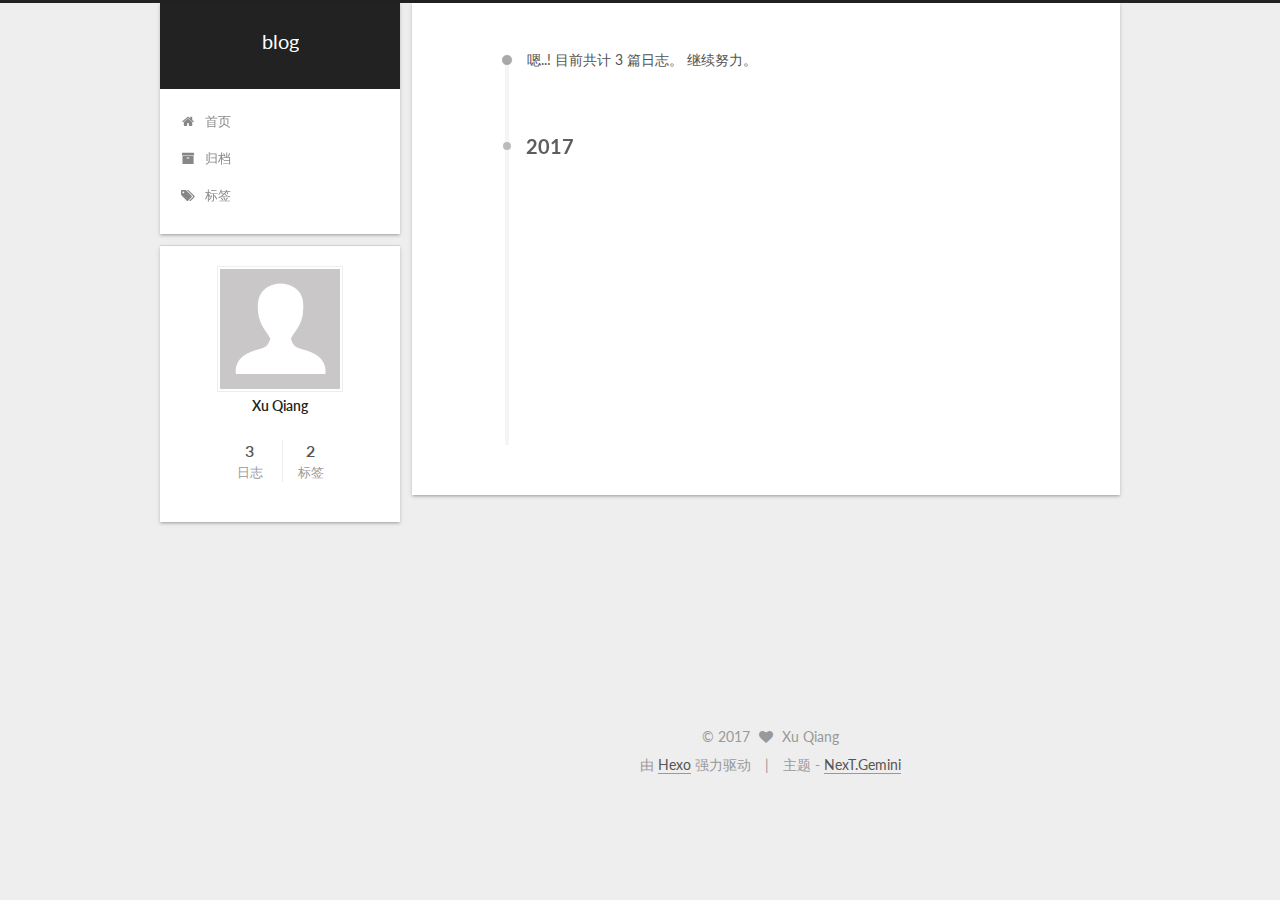
==== commit af4dae0f: "Site updated: 2017-08-31 23:17:27" ====
--- a/archives/2017/index.html
+++ b/archives/2017/index.html
@@ -257,7 +257,7 @@
         
           
         
-        嗯..! 目前共计 2 篇日志。 继续努力。
+        嗯..! 目前共计 3 篇日志。 继续努力。
       </span>
 
       
@@ -271,6 +271,43 @@
           <div class="collection-title">
             <h2 class="archive-year motion-element" id="archive-year-2017">2017</h2>
           </div>
+        
+        
+
+        
+
+  <article class="post post-type-normal" itemscope itemtype="http://schema.org/Article">
+    <header class="post-header">
+
+      <h2 class="post-title">
+        
+            <a class="post-title-link" href="/2017/08/31/sparql项目-相关命令/" itemprop="url">
+              
+                <span itemprop="name">sparql项目-相关命令</span>
+              
+            </a>
+        
+      </h2>
+
+      <div class="post-meta">
+        <time class="post-time" itemprop="dateCreated"
+              datetime="2017-08-31T23:14:19+08:00"
+              content="2017-08-31" >
+          08-31
+        </time>
+      </div>
+
+    </header>
+  </article>
+
+
+
+      
+
+        
+        
+        
+
         
         
 
@@ -392,7 +429,7 @@
           
             <div class="site-state-item site-state-posts">
               <a href="/archives/">
-                <span class="site-state-item-count">2</span>
+                <span class="site-state-item-count">3</span>
                 <span class="site-state-item-name">日志</span>
               </a>
             </div>
@@ -405,7 +442,7 @@
             
             <div class="site-state-item site-state-tags">
               <a href="/tags/index.html">
-                <span class="site-state-item-count">1</span>
+                <span class="site-state-item-count">2</span>
                 <span class="site-state-item-name">标签</span>
               </a>
             </div>
